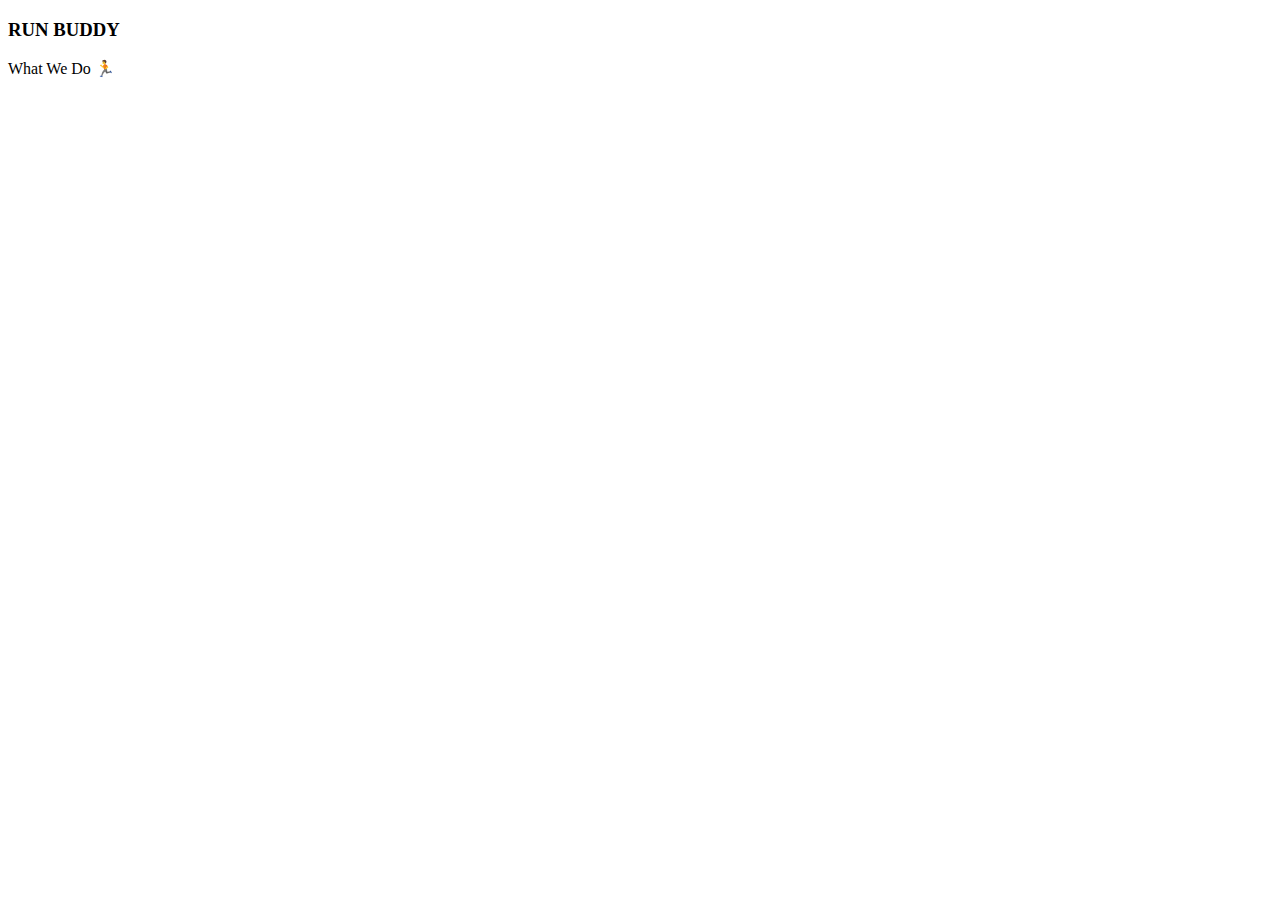
==== index.html @ 3457614b "page template" ====
<!DOCTYPE html>
<html lang="en">
    <head>
        <meta charset="UTF-8" />
        <title>Run Buddy</title>
    </head>
    <body>
        <h3>RUN BUDDY</h3>
        What We Do
        🏃
        </body>
</html>
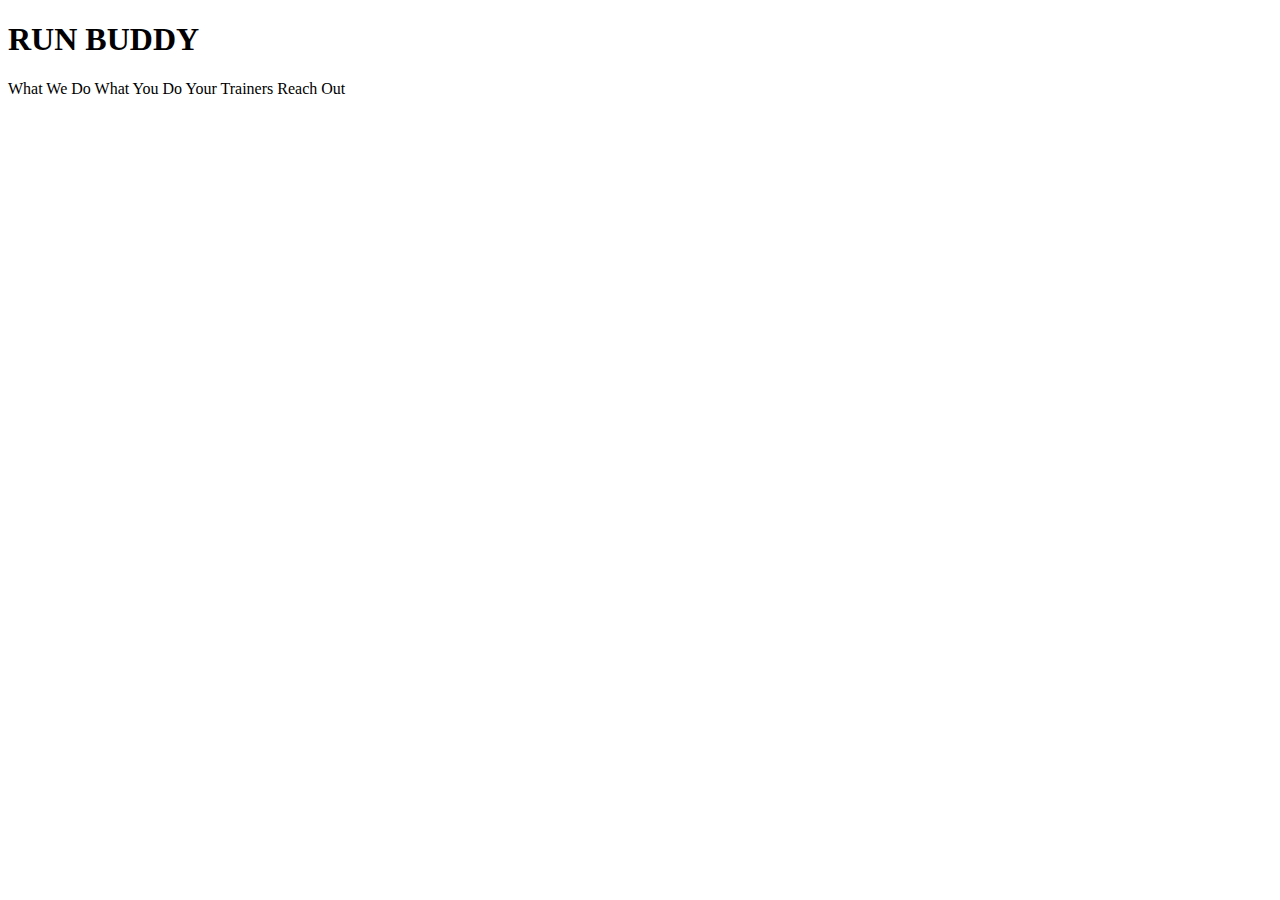
==== commit 152dda87: "add more link text" ====
--- a/index.html
+++ b/index.html
@@ -5,8 +5,7 @@
         <title>Run Buddy</title>
     </head>
     <body>
-        <h3>RUN BUDDY</h3>
-        What We Do
-        🏃
+        <h1>RUN BUDDY</h1>
+        What We Do What You Do Your Trainers Reach Out
         </body>
 </html>
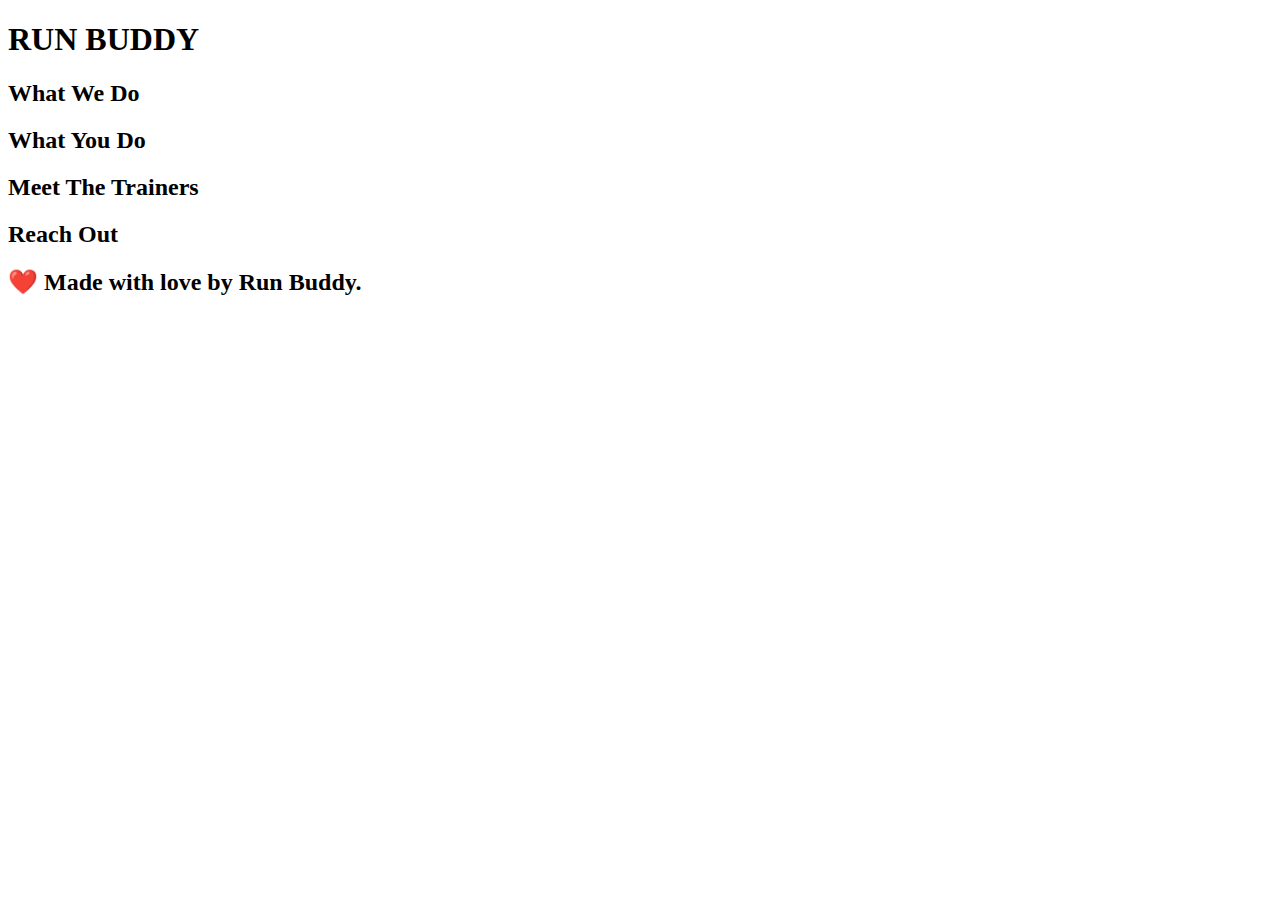
==== commit 311b35c4: "html outline and gitignore" ====
--- a/index.html
+++ b/index.html
@@ -5,7 +5,40 @@
         <title>Run Buddy</title>
     </head>
     <body>
+
+        <!-- navigation -->
+        <header>
         <h1>RUN BUDDY</h1>
-        What We Do What You Do Your Trainers Reach Out
+        </header>
+
+        <!-- hero/jumbotron -->
+<section>
+</section>
+
+<!-- "what we do" section -->
+<section>
+    <h2>What We Do</h2>
+</section>
+
+<!-- "what you do" section -->
+<section>
+    <h2>What You Do</h2>
+</section>
+
+<!-- "meet the trainers" section -->
+<section>
+    <h2>Meet The Trainers</h2>
+</section>
+
+<!-- "reach out" section -->
+<section>
+    <h2>Reach Out</h2>
+</section>
+
+<!-- footer -->
+<footer>
+    <h2>❤️ Made with love by Run Buddy.</h2>
+</footer>
+
         </body>
 </html>
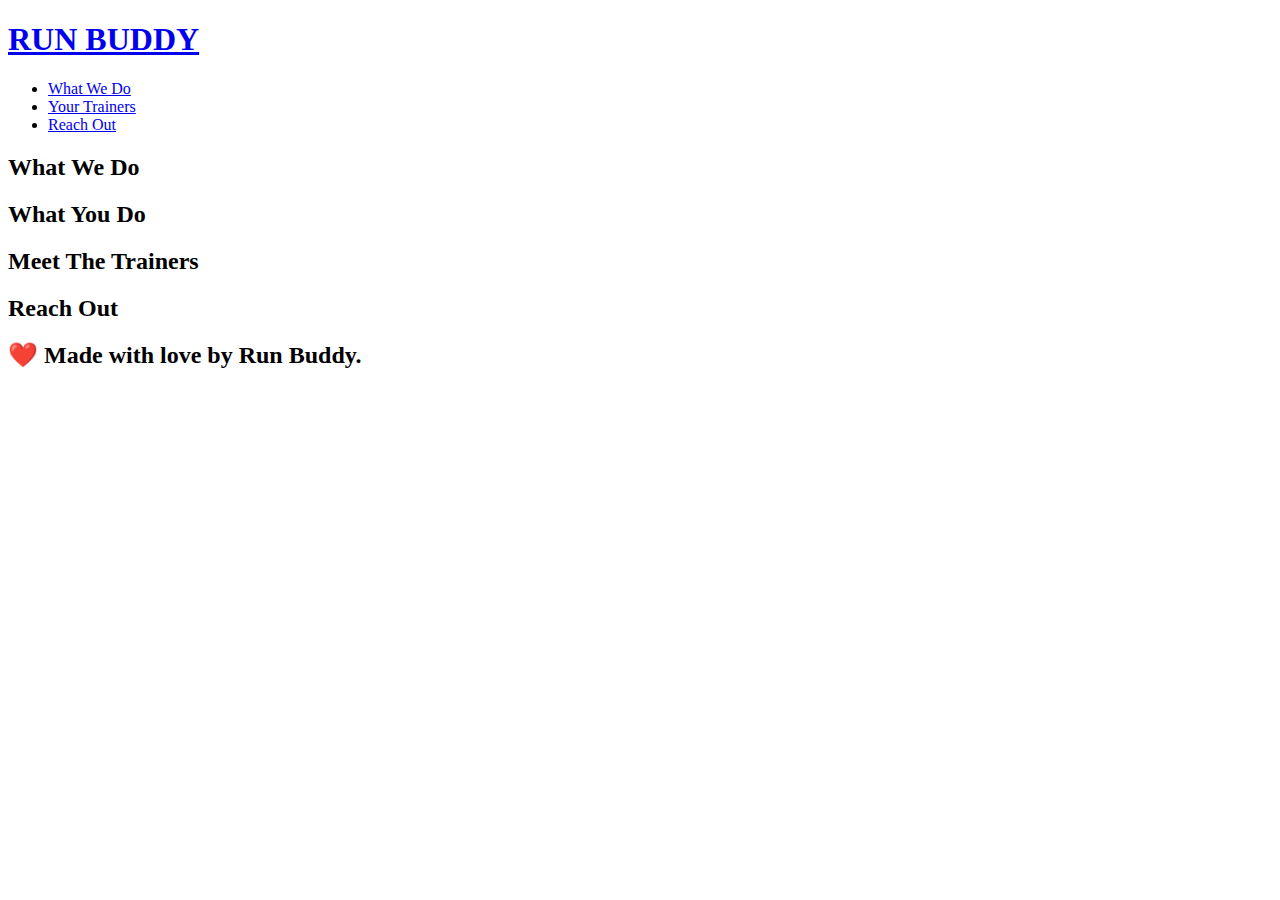
==== commit b92cc0ae: "<header content>" ====
--- a/index.html
+++ b/index.html
@@ -8,7 +8,25 @@
 
         <!-- navigation -->
         <header>
-        <h1>RUN BUDDY</h1>
+        <h1>
+            <a href="/">RUN BUDDY</a>
+            </h1>
+        <nav>
+            <!-- Unordered list element -->
+            <ul>
+                <!-- List item element -->
+                <li>
+                    <!-- Anchor element -->
+                    <a href="#what-we-do">What We Do</a>
+                </li>
+                <li>
+                    <a href="#your-trainers">Your Trainers</a>
+                </li>
+                <li>
+                    <a href="#reach-out">Reach Out</a>
+                </li>
+            </ul>
+        </nav>
         </header>
 
         <!-- hero/jumbotron -->
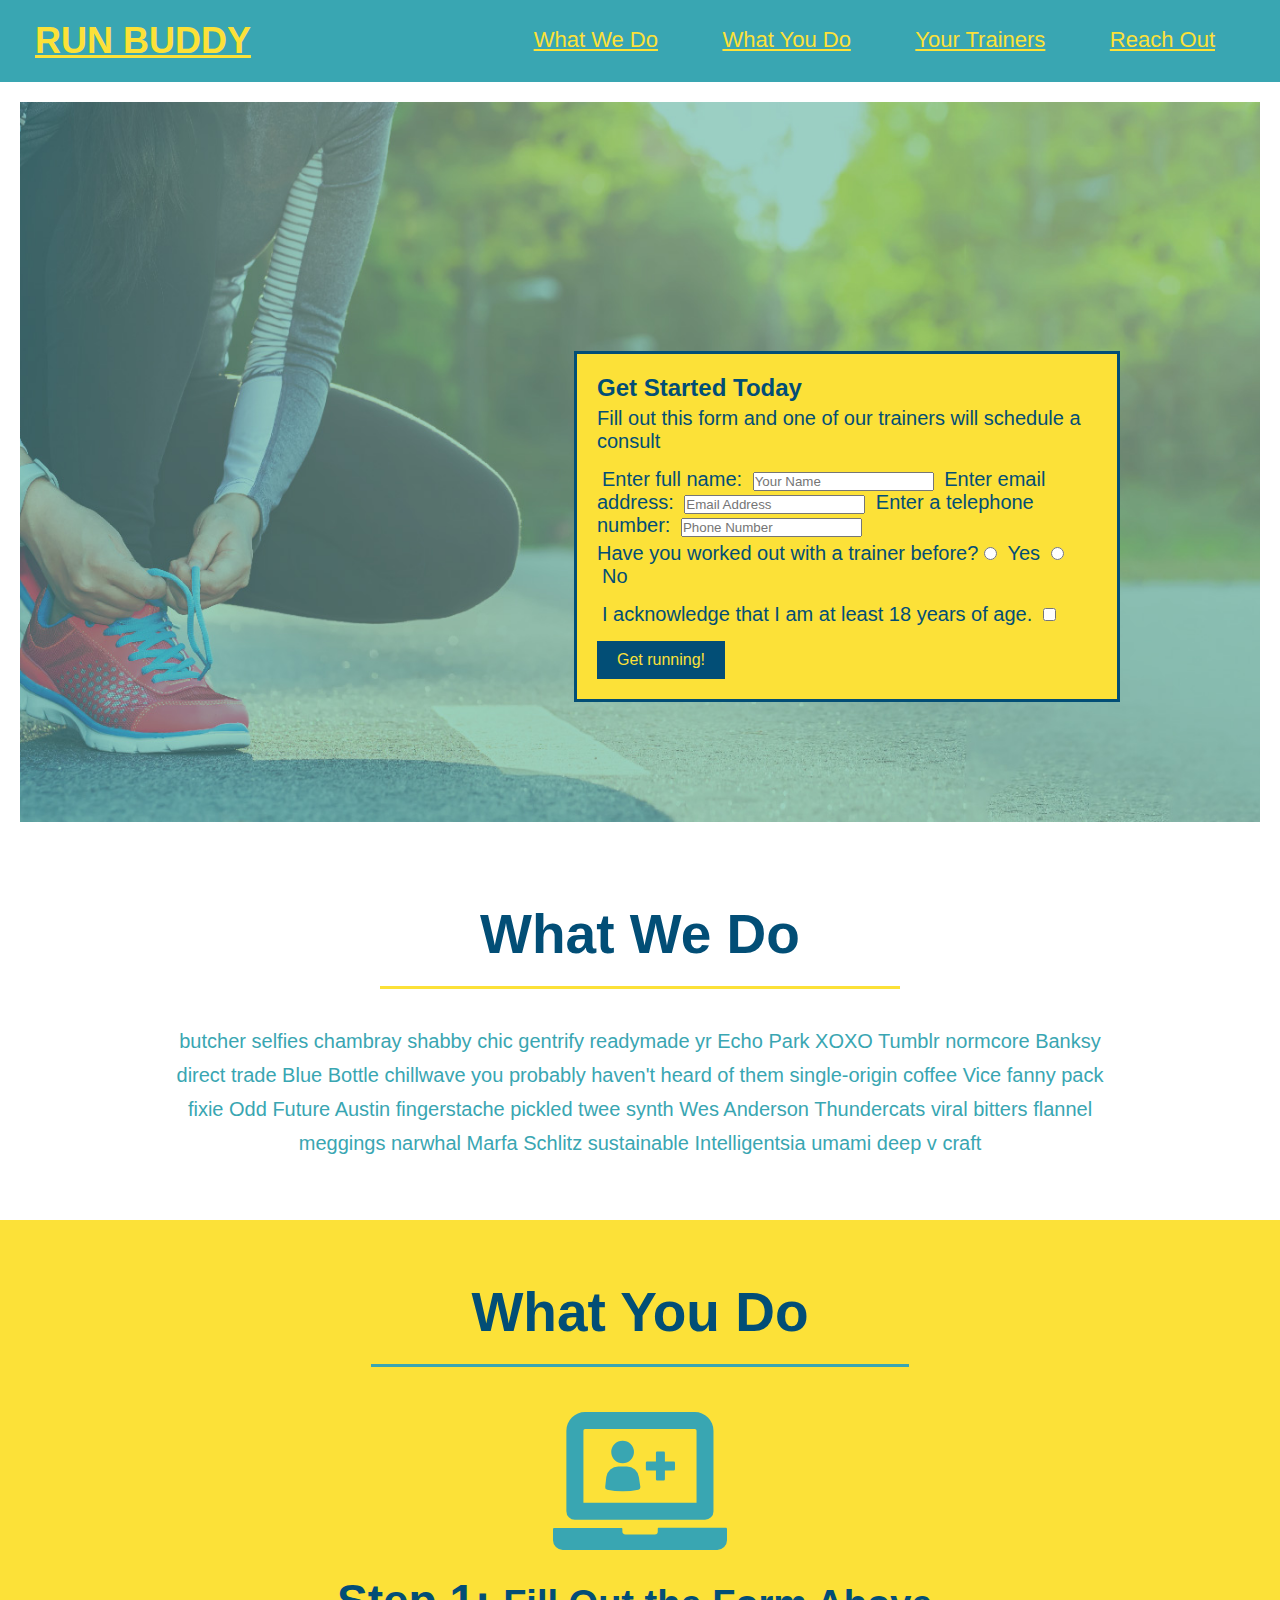
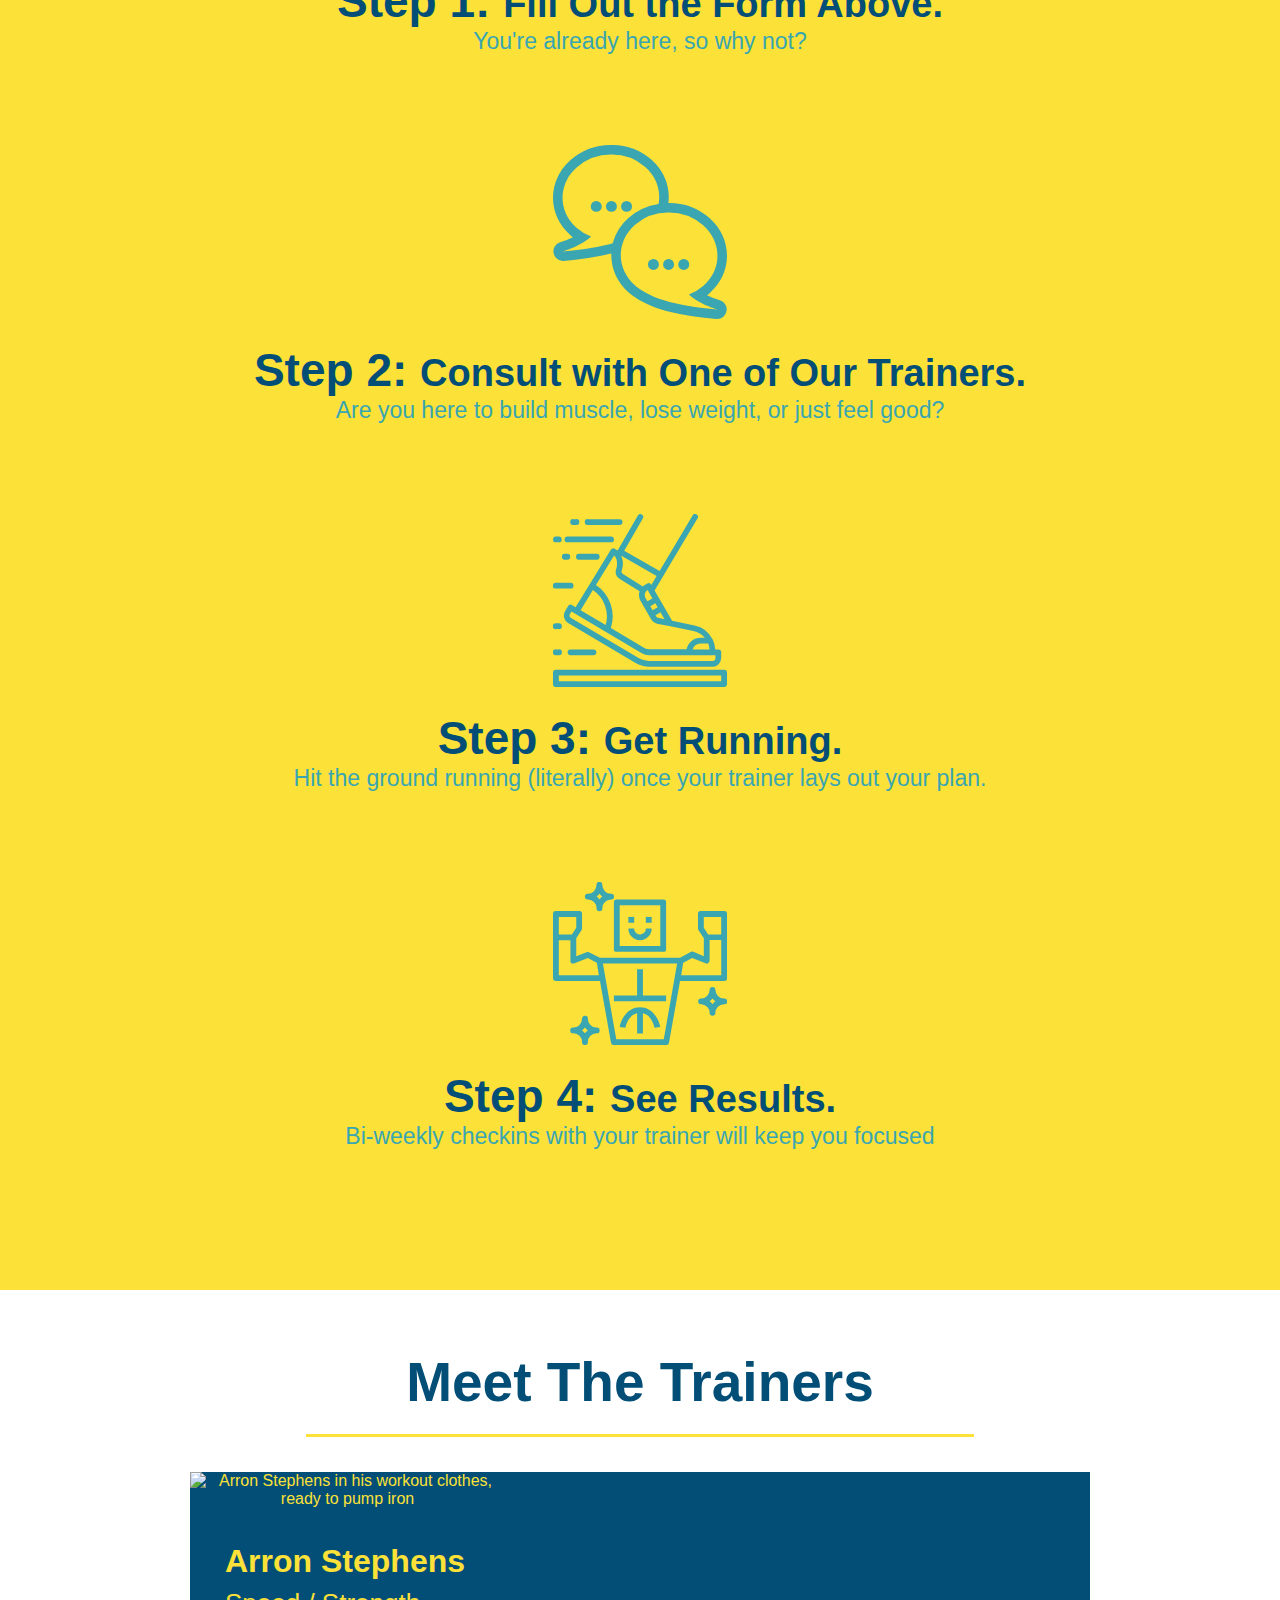
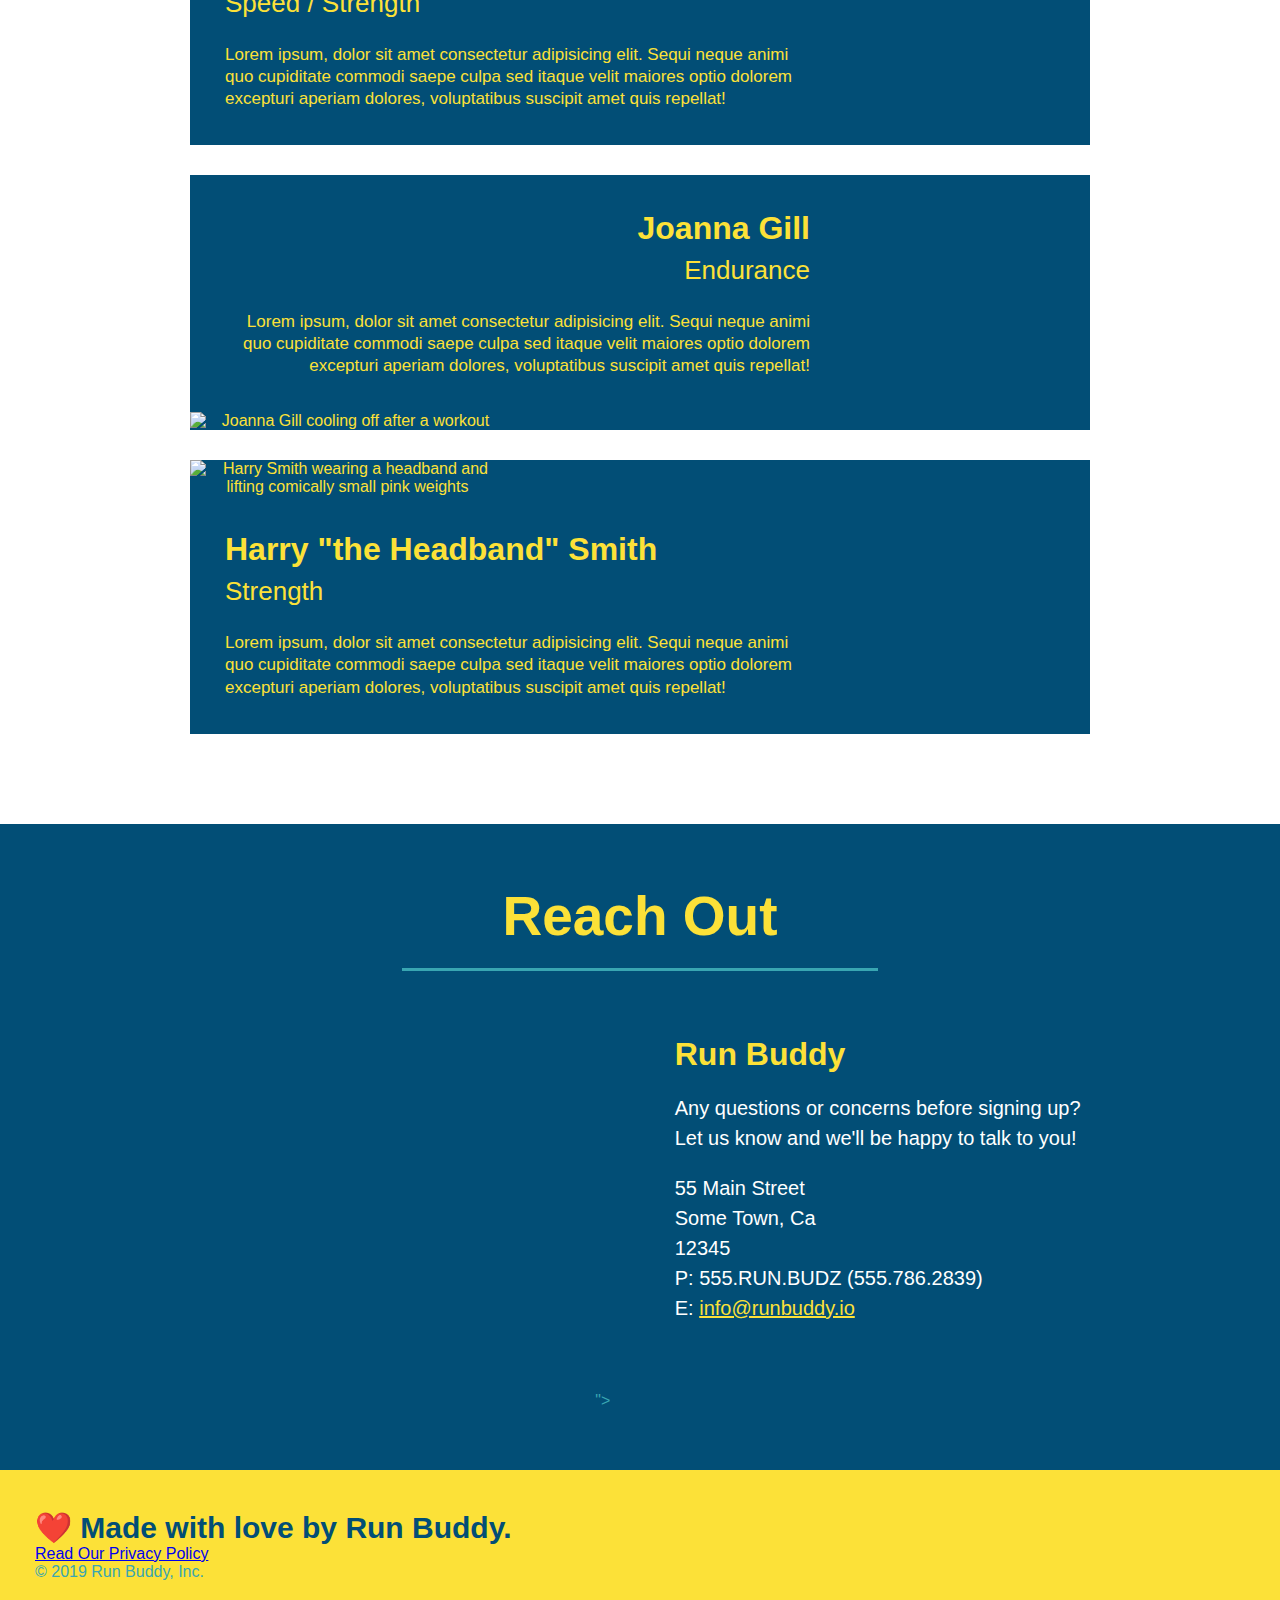
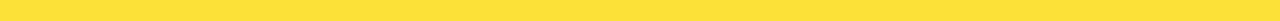
==== commit d14a2204: "https://github.com/aaronms92/run-buddy" ====
--- a/index.html
+++ b/index.html
@@ -3,6 +3,8 @@
     <head>
         <meta charset="UTF-8" />
         <title>Run Buddy</title>
+        <link rel="stylesheet" href="./assets/css/style.css"/>
+        
     </head>
     <body>
 
@@ -20,6 +22,9 @@
                     <a href="#what-we-do">What We Do</a>
                 </li>
                 <li>
+                    <a href="#What-you-do">What You Do</a>
+                    </li>
+                <li>
                     <a href="#your-trainers">Your Trainers</a>
                 </li>
                 <li>
@@ -30,32 +35,152 @@
         </header>
 
         <!-- hero/jumbotron -->
-<section>
+<section class="hero">
+    <div class="hero-form">
+        <h3>Get Started Today</h3>
+        <p>Fill out this form and one of our trainers will schedule a consult</p>
+   <!-- add form element -->
+   <form> 
+    <label for="name">Enter full name:</label>
+    <input type="text" placeholder="Your Name" name="name" id="name" />
+
+    <label for="email">Enter email address:</label>
+    <input type="text" placeholder="Email Address" name="email" id="email" />
+    
+    <label for="phone">Enter a telephone number:</label>
+    <input type="text" placeholder="Phone Number" name="phone" id="phone"/>
+    <p>
+        Have you worked out with a trainer before?
+        <input type="radio" name="trainer-confirm" id="trainer-yes" />
+        <label for="trainer-yes">Yes</label>
+        <input type="radio" name="trainer-confirm" id="trainer-no" />
+        <label for="trainer-no">No</label>
+      </p>
+      <p>
+        <label for="checkbox" >
+          I acknowledge that I am at least 18 years of age.
+        </label>
+        <input type="checkbox" name="age-confirm" id="checkbox" />
+      </p>
+      <button type="submit">
+        Get running!
+      </button>
+   </form>
+    </div>
 </section>
+<!-- end hero -->
 
 <!-- "what we do" section -->
-<section>
-    <h2>What We Do</h2>
-</section>
-
-<!-- "what you do" section -->
-<section>
-    <h2>What You Do</h2>
-</section>
+<section id="what we do" class="intro">
+    <h2 class="section-title primary-border">What We Do</h2>
+    <p>
+      butcher selfies chambray shabby chic gentrify readymade yr Echo Park XOXO Tumblr normcore Banksy direct trade Blue Bottle chillwave you probably haven't heard of them single-origin coffee Vice fanny pack fixie Odd Future Austin fingerstache pickled twee synth Wes Anderson Thundercats viral bitters flannel meggings narwhal Marfa Schlitz sustainable Intelligentsia umami deep v craft
+    </p>
+  </section id="what you do">
+  
+  <!-- "what you do" section -->
+  <section id="what-you-do" class="steps">
+    <h2 class="section-title secondary-border">What You Do</h2>
+    <div>
+        <!-- insert this img element -->
+        <img src="./assets/images/step-1.svg" alt="" />
+        <h3>Step 1: <span>Fill Out the Form Above.</span></h3>
+        <p>You're already here, so why not?</p>
+      </div>
+    
+    <div>
+        <img src="./assets/images/step-2.svg" alt="" />
+        <h3>Step 2: <span>Consult with One of Our Trainers.</span></h3>
+        <p>Are you here to build muscle, lose weight, or just feel good?</p>
+      </div>
+    
+    <div>
+        <img src="./assets/images/step-3.svg" alt="" />
+        <h3>Step 3: <span>Get Running.</span></h3>
+        <p>Hit the ground running (literally) once your trainer lays out your plan.</p>
+      </div>
+   
+    <div>
+        <img src="./assets/images/step-4.svg" alt="" />
+        <h3>Step 4: <span>See Results.</span></h3>
+        <p>Bi-weekly checkins with your trainer will keep you focused</p>
+      </div>
+    
+  </section>
 
 <!-- "meet the trainers" section -->
-<section>
-    <h2>Meet The Trainers</h2>
+<section id="your-trainers" class="trainers">
+    <h2 class="section-title primary-border">Meet The Trainers</h2>
+    <article class="trainer">
+        <img src="./assets/images/trainer-1.jpg" alt="Arron Stephens in his workout clothes, ready to pump iron" />
+        <div class="trainer-bio text-left">
+          <h3>Arron Stephens</h3>
+          <h4>Speed / Strength</h4>
+          <p>
+            Lorem ipsum, dolor sit amet consectetur adipisicing elit. Sequi neque animi quo cupiditate commodi saepe culpa sed
+            itaque velit maiores optio dolorem excepturi aperiam dolores, voluptatibus suscipit amet quis repellat!
+          </p>
+        </div>
+      </article>
+      <!-- second trainer bio -->
+<article class="trainer">
+    <div class="trainer-bio text-right">
+      <h3>Joanna Gill</h3>
+      <h4>Endurance</h4>
+      <p>
+        Lorem ipsum, dolor sit amet consectetur adipisicing elit. Sequi neque animi quo cupiditate commodi saepe culpa sed
+        itaque velit maiores optio dolorem excepturi aperiam dolores, voluptatibus suscipit amet quis repellat!
+      </p>
+    </div>
+    <img src="./assets/images/trainer-2.jpg" alt="Joanna Gill cooling off after a workout" />
+  </article>
+  
+  <!-- third trainer bio -->
+  <article class="trainer">
+    <img src="./assets/images/trainer-3.jpg" alt="Harry Smith wearing a headband and lifting comically small pink weights" />
+    <div class="trainer-bio text-left">
+      <h3>Harry "the Headband" Smith</h3>
+      <h4>Strength</h4>
+      <p>
+        Lorem ipsum, dolor sit amet consectetur adipisicing elit. Sequi neque animi quo cupiditate commodi saepe culpa sed
+        itaque velit maiores optio dolorem excepturi aperiam dolores, voluptatibus suscipit amet quis repellat!
+      </p>
+    </div>
+  </article>
 </section>
 
 <!-- "reach out" section -->
-<section>
-    <h2>Reach Out</h2>
+<section id="Reach Out" class="contact">
+    <h2 class="section-title secondary-border">Reach Out</h2>
+    <div class="contact-info">
+        <iframe src="https://www.google.com/maps/embed?pb=!1m18!1m12!1m3!1d3077.068167374114!2d-74.85735648255614!3d39.53551620000001!2m3!1f0!2f0!3f0!3m2!1i1024!2i768!4f13.1!3m3!1m2!1s0x89c0d16a0adbd5e7%3A0x380e1e6b5bcf9f3e!2s1261%20Malaga%20Rd%2C%20Mays%20Landing%2C%20NJ%2008330!5e0!3m2!1sen!2sus!4v1651973379746!5m2!1sen!2sus" width="400" height="400" style="border:0;" allowfullscreen="" loading="lazy" referrerpolicy="no-referrer-when-downgrade"></iframe>">
+    </iframe>
+    <div>
+        <h3>Run Buddy</h3>
+        <p>
+          Any questions or concerns before signing up?
+          <br />
+          Let us know and we'll be happy to talk to you!
+        </p>
+        <address>
+            55 Main Street <br/>
+            Some Town, Ca <br/>
+            12345<br />
+            P: 555.RUN.BUDZ (555.786.2839)<br/>
+            E: <a href="mailto:info@runbuddy.io">info@runbuddy.io</a>
+          </address>
+      </div>
+
+    </div>
 </section>
 
 <!-- footer -->
 <footer>
     <h2>❤️ Made with love by Run Buddy.</h2>
+    <div>
+        <a href="#">Read Our Privacy Policy</a><br/>
+        &copy; 2019 Run Buddy, Inc.
+      </div>
 </footer>
 
         </body>
--- a/assets/css/style.css
+++ b/assets/css/style.css
@@ -0,0 +1,299 @@
+* {
+  margin: 0;
+  padding: 0;
+}
+body {
+  /* more on this crazy alphanumerical value in a minute! */
+  color: #39a6b2;
+  font-family: Helvetica, Arial, sans-serif;
+}
+header {
+  padding: 20px 35px;
+  background-color: #39a6b2;
+}
+  header h1 {
+    font-weight: bold;
+    font-size: 36px;
+    color: #fce138;
+    margin: 0;
+  }
+  
+  header a {
+    color: #fce138;
+  }
+  header nav {
+    float: right;
+    margin: 7px 0;
+  }
+  header nav ul li {
+    display: inline;
+  }
+  header nav ul li a {
+    margin: 0 30px;
+    font-weight: lighter;
+    font-size: 22px;
+  }
+  header h1 {
+    font-weight: bold;
+    font-size: 36px;
+    color: #fce138;
+    margin: 0;
+    display: inline;
+  }
+  footer {
+    background: #fce138;
+    width: 100%;
+    padding: 40px 35px;
+  }
+  footer h2 {
+  display: inline;
+  color: #024e76;
+  font-size: 30px;
+  margin: 0;
+}
+section {
+  padding: 60px;
+}
+/* Hero Style Start */
+.hero {
+  background-image: url("../images/hero-bg.jpg");
+  height: 600px;
+  background-size: cover;
+  background-position: center;
+  position: relative;
+}
+/* Hero Style End */
+.hero-form {
+  border: 3px solid #024e76;
+  background-color: #fce138;
+  padding: 20px;
+  width: 500px;
+  color: #024e76;
+  position: absolute;
+  bottom: 120px;
+  right: 140px;
+}
+
+.hero-form h3 {
+  font-size: 24px;
+  margin: 0;
+}
+
+.hero-form p {
+  margin: 5px 0 15px 0;
+}
+
+.form-input {
+  border: 1px solid #024e76;
+  display: block;
+  padding: 7px 15px;
+  font-size: 16px;
+  color: #024e76;
+  width: 100%;
+  margin-bottom: 15px;
+}
+
+.hero-form label {
+  margin: 0 5px;
+}
+.hero-form button {
+  color: #fce138;
+  background-color: #024e76;
+  border: none;
+  padding: 10px 20px;
+  font-size: 16px;
+}
+.intro {
+  text-align: center;
+}
+.intro h2 {
+  font-size: 55px;
+  color: #024e76;
+  margin-bottom: 35px;
+  padding: 0 100px 20px 100px;
+  border-bottom: 3px solid;
+  border-color: #fce138;
+}
+.intro h2 {
+  /* add this alongside your other declarations */
+  display: inline-block;
+}
+.intro p {
+  line-height: 1.7;
+  color: #39a6b2;
+  width: 80%;
+  font-size: 20px;
+}
+.intro p {
+  /* add this alongside your other declarations */
+  margin: 0 auto;
+}
+.steps {
+  text-align: center;
+  background: #fce138;
+}
+.steps h2 {
+  font-size: 55px;
+  color: #024e76;
+  margin-bottom: 35px;
+  padding: 0 100px 20px 100px;
+  border-bottom: 3px solid;
+  border-color: #39a6b2;
+}
+.section-title {
+  font-size: 55px;
+  color: #024e76;
+  margin-bottom: 35px;
+  padding: 0 100px 20px 100px;
+  display: inline-block;
+  border-bottom: 3px solid;
+}
+/* REACH OUT STYLES START */
+.contact {
+  text-align: center;
+  background: #024e76;
+}
+
+.primary-border {
+  border-color: #fce138;
+}
+
+.secondary-border {
+  border-color: #39a6b2;
+}
+  /* remove this entire CSS rule */
+  .intro h2 {
+
+  }
+  
+    /* and this one */
+  .steps h2 {
+  
+  }
+  .steps div {
+    margin-bottom: 80px;
+  }
+  
+  .steps img {
+    width: 15%;
+    margin: 10px 0;
+  }
+  
+  .steps h3 {
+    color: #024e76;
+    font-size: 46px;
+    margin-top: 10px;
+  }
+  
+  .steps p {
+    color: #39a6b2;
+    font-size: 23px;
+  }
+  .steps span {
+    font-size: 38px;
+  }
+  .trainers {
+    text-align: center;
+  }
+  .trainer {
+    width: 900px;
+    margin: 0 auto 30px auto;
+    background: #024e76;
+    color: #fce138;
+    overflow: auto
+  }
+  .trainer img {
+    width: 35%;
+    float: left;
+    overflow: auto
+  }
+  
+  .trainer-bio {
+    padding: 35px;
+    float: left;
+    width: 65%;
+    overflow: auto
+  }
+  .text-left {
+    text-align: left;
+  }
+  
+  .text-right {
+    text-align: right;
+  }
+  .trainer-bio h3 {
+    font-size: 32px;
+    margin-bottom: 8px;
+  }
+  
+  .trainer-bio h4 {
+    font-weight: lighter;
+    font-size: 26px;
+    margin-bottom: 25px;
+  }
+  
+  .trainer-bio p {
+    font-size: 17px;
+    line-height: 1.3;
+  }
+  .contact h2 {
+    color: #fce138;
+  }
+  .contact-info iframe {
+    width: 400px;
+    height: 400px;
+  }
+  .contact-info div {
+    width: 410px;
+    display: inline-block;
+    vertical-align: top;
+    text-align: left;
+    margin: 30px 0 0 60px;
+    color: white;
+  }
+  .contact-info h3 {
+    color: #fce138;
+    font-size: 32px;
+  }
+  
+  .contact-info p, .contact-info address {
+    margin: 20px 0;
+    line-height: 1.5;
+    font-size: 20px;
+    font-style: normal;
+  }
+  
+  .contact-info a {
+    color: #fce138;
+  }
+  
+  /* REACH OUT STYLES END */
+
+  /* homepage hero */
+.hero {
+  margin: 20px;
+  background-color: white;
+  font-size: 20px;
+  color: blue;
+}
+
+/* secondary page hero */
+.hero-secondary {
+  margin: 20px;
+  background-color: black;
+  font-size: 20px;
+  color: red;
+}
+.hero {
+  margin: 20px;
+  font-size: 20px;
+  background-color: white;
+  color: blue;
+}
+
+/* these two colors will override the ones above in .hero */
+.hero-secondary {
+  background-color: black;
+  color: red;
+}
+
